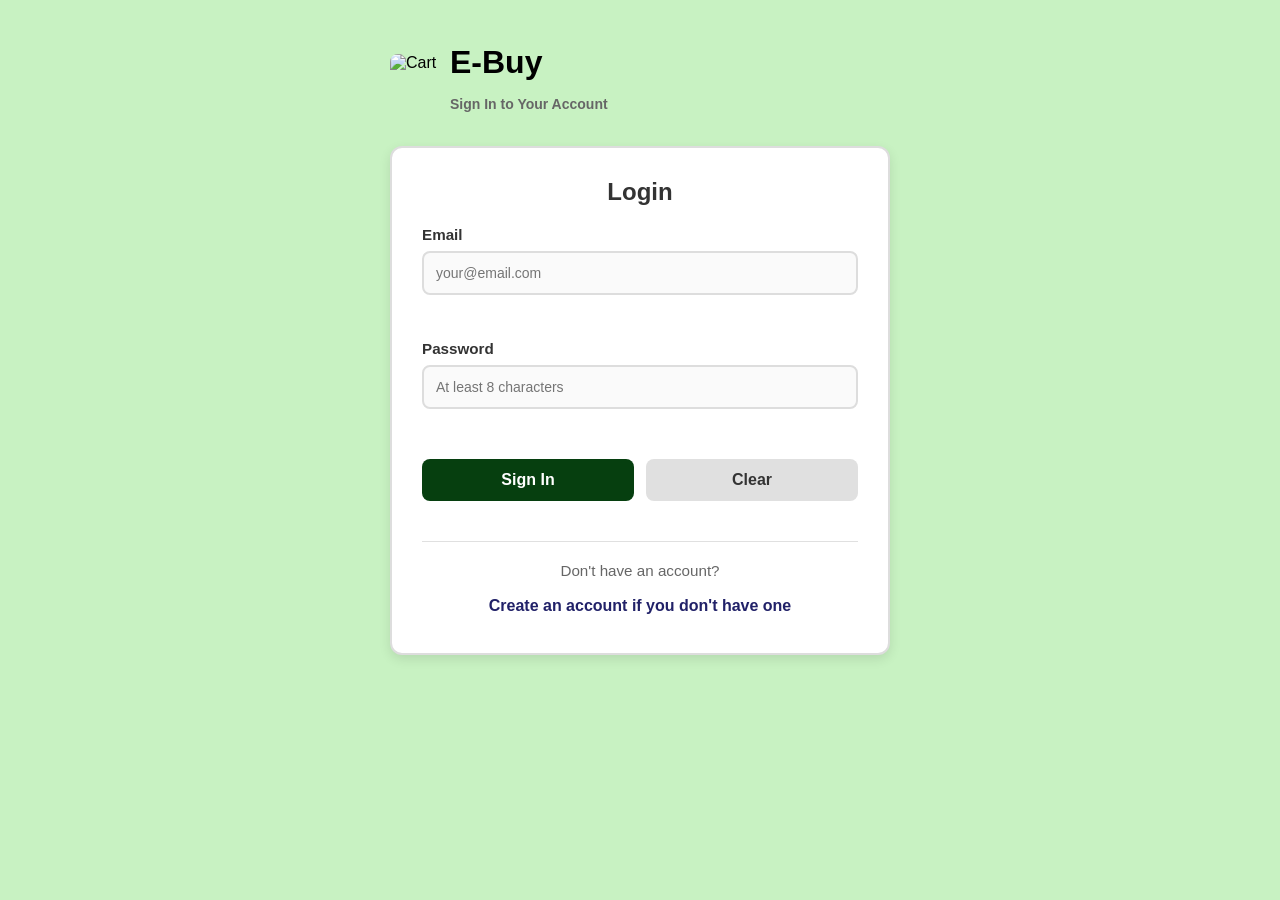
==== electriccommerce/views/admin.html @ e5dbed56 "Add files via upload" ====
<!doctype html>
<html lang="en">
<head>
  <meta charset="utf-8" />
  <meta name="viewport" content="width=device-width, initial-scale=1" />
  <title>E-Buy — Admin Dashboard</title>

  <link rel="stylesheet" href="../styles/admin.css" />
</head>

<body>
  <header class="topbar">
    <!-- THIS wrapper is what makes the top bar align evenly like the “blue” layout -->
    <div class="topbar-inner">
      <div class="brand">
        <div class="logo">E-Buy</div>
        <div class="subtitle">Admin Dashboard</div>
      </div>

      <div class="topbar-actions">
        <div class="pill" id="adminBadge">Checking admin…</div>
        <button class="btn btn-outline" id="logoutBtn" type="button">Logout</button>
      </div>
    </div>
  </header>

  <main class="container">

    <!-- USERS PANEL -->
    <section class="panel">
      <div class="panel-header">
        <h1>Users</h1>
        <div class="filters">
          <input id="userSearch" type="text" placeholder="Search users (name / email / id)" />
          <button class="btn" id="refreshUsersBtn" type="button">Refresh</button>
        </div>
      </div>

      <div class="table-wrap">
        <table class="table">
          <thead>
            <tr>
              <th style="width: 80px;">ID</th>
              <th style="min-width: 220px;">Name</th>
              <th style="min-width: 240px;">Email</th>
              <th style="width: 90px;">Admin</th>
              <th style="min-width: 180px;">Created</th>
              <th style="min-width: 320px;">Shipping</th>
            </tr>
          </thead>
          <tbody id="usersTbody">
            <tr><td colspan="6" class="muted">Loading users…</td></tr>
          </tbody>
        </table>
      </div>
    </section>

    <!-- ORDERS PANEL -->
    <section class="panel">
      <div class="panel-header">
        <h1>Orders</h1>
        <div class="filters">
          <input id="orderSearch" type="text" placeholder="Search orders (order id / user email / user id)" />
          <select id="statusFilter">
            <option value="">All Statuses</option>
            <option value="pending">pending</option>
            <option value="paid">paid</option>
            <option value="shipped">shipped</option>
            <option value="delivered">delivered</option>
            <option value="failed">failed</option>
            <option value="cancelled">cancelled</option>
          </select>
          <button class="btn" id="refreshOrdersBtn" type="button">Refresh</button>
        </div>
      </div>

      <div class="table-wrap">
        <table class="table">
          <thead>
            <tr>
              <th style="min-width: 140px;">Order</th>
              <th style="min-width: 240px;">User</th>
              <th style="width: 120px;">Total</th>
              <th style="width: 140px;">Status</th>
              <th style="min-width: 180px;">Created</th>
              <th style="min-width: 260px;">Shipping</th>
              <th style="min-width: 360px;">Items</th>
              <th style="min-width: 220px;">Update</th>
            </tr>
          </thead>
          <tbody id="ordersTbody">
            <tr><td colspan="8" class="muted">Loading orders…</td></tr>
          </tbody>
        </table>
      </div>

      <div id="msg" class="msg hidden"></div>
    </section>

  </main>

  <script src="../js/api.js"></script>
  <script src="../js/admin.js"></script>
</body>
</html>
---- electriccommerce/styles/admin.css ----
:root {
  --bg: #f6f7fb;
  --card: #ffffff;
  --text: #111827;
  --muted: #6b7280;
  --border: #e5e7eb;

  --shadow: 0 8px 20px rgba(0,0,0,0.06);
  --radius: 14px;

  --table-head: #0f172a;
  --table-head-text: #e5e7eb;
  --row-hover: #f3f4f6;

  --ok: #16a34a;
  --warn: #f59e0b;
  --danger: #dc2626;
  --info: #2563eb;
}

* { box-sizing: border-box; }

body {
  margin: 0;
  font-family: Arial, Helvetica, sans-serif;
  background: var(--bg);
  color: var(--text);
}

/* --- make topbar align with page content width --- */
.topbar {
  background: var(--card);
  border-bottom: 1px solid var(--border);
}

/* A wrapper effect using padding + max width */
.topbar {
  padding: 14px 0;
}

.topbar::before,
.topbar::after { content: ""; display: none; }

/* Put the actual content into “container width” alignment */
.topbar {
  display: flex;
  justify-content: center;
}


.topbar-inner {
  width: 100%;
  max-width: 1320px;           /* wider so it feels like the blue one */
  padding: 0 22px;             /* more breathing room */
  display: flex;
  justify-content: space-between;
  align-items: center;
  gap: 16px;
}

/* --- brand --- */
.brand {
  display: flex;
  gap: 12px;
  align-items: baseline;
}

.logo {
  font-weight: 800;
  font-size: 22px;
}

.subtitle {
  color: var(--muted);
  font-size: 14px;
}

/* --- actions --- */
.topbar-actions {
  display: flex;
  gap: 10px;
  align-items: center;
}

/* --- layout --- */
.container {
  max-width: 1320px;          /* match topbar */
  margin: 18px auto;
  padding: 0 22px;            /* match topbar */
  display: grid;
  gap: 16px;
}

/* --- panels --- */
.panel {
  background: var(--card);
  border: 1px solid var(--border);
  border-radius: var(--radius);
  box-shadow: var(--shadow);
  overflow: hidden;
}

.panel-header {
  display: flex;
  justify-content: space-between;
  gap: 12px;
  align-items: center;
  padding: 14px 16px;
  border-bottom: 1px solid var(--border);
}

.panel-header h1 {
  margin: 0;
  font-size: 20px;
}

/* --- filters --- */
.filters {
  display: flex;
  gap: 10px;
  align-items: center;
  flex-wrap: wrap;
  justify-content: flex-end;
}

.filters input,
.filters select {
  height: 36px;
  padding: 0 10px;
  border: 1px solid var(--border);
  border-radius: 10px;
  outline: none;
  background: #fff;
  color: #111827;
}

.filters input {
  min-width: 260px;
}

.table-wrap {
  overflow: auto;
}

/* --- table --- */
.table {
  width: 100%;
  border-collapse: separate;
  border-spacing: 0;
  min-width: 980px;
}

.table th,
.table td {
  padding: 12px 10px;
  border-bottom: 1px solid var(--border);
  vertical-align: top;
  font-size: 14px;
}

.table thead th {
  text-align: left;
  color: var(--table-head-text);
  background: var(--table-head);
  position: sticky;
  top: 0;
  z-index: 1;
}

.table thead th:first-child { border-top-left-radius: 10px; }
.table thead th:last-child  { border-top-right-radius: 10px; }

.table tbody tr:hover td {
  background: var(--row-hover);
}

.muted { color: var(--muted); }

/* --- buttons --- */
.btn {
  height: 36px;
  padding: 0 12px;
  border-radius: 10px;
  border: 1px solid #111827;
  background: #111827;
  color: white;
  cursor: pointer;
  font-weight: 700;
}

.btn:hover { opacity: 0.92; }

.btn-outline {
  background: transparent;
  color: #111827;
}

/* --- pill --- */
.pill {
  display: inline-block;
  padding: 6px 10px;
  border-radius: 999px;
  border: 1px solid var(--border);
  background: #fff;
  font-size: 12px;
  color: #111827;
}

/* --- items --- */
.items {
  display: flex;
  flex-direction: column;
  gap: 6px;
  max-width: 420px;
}

.item-row {
  display: flex;
  justify-content: space-between;
  gap: 10px;
  border: 1px dashed var(--border);
  border-radius: 10px;
  padding: 8px 10px;
  background: #fff;
}

.item-left {
  display: flex;
  flex-direction: column;
  gap: 2px;
}

/* --- status chips --- */
.status {
  display: inline-flex;
  align-items: center;
  padding: 4px 10px;
  border-radius: 999px;
  font-size: 12px;
  font-weight: 800;
  border: 1px solid var(--border);
  background: #fff;
}

.status.pending { color: var(--warn); border-color: rgba(245,158,11,0.35); }
.status.paid { color: var(--ok); border-color: rgba(22,163,74,0.35); }
.status.shipped { color: var(--info); border-color: rgba(37,99,235,0.35); }
.status.delivered { color: var(--ok); border-color: rgba(22,163,74,0.35); }
.status.failed { color: var(--danger); border-color: rgba(220,38,38,0.35); }
.status.cancelled { color: #4b5563; border-color: rgba(107,114,128,0.35); }

/* --- update controls --- */
.update-wrap {
  display: flex;
  gap: 8px;
  align-items: center;
  flex-wrap: wrap;
}

.update-wrap select {
  height: 34px;
  border-radius: 10px;
  border: 1px solid var(--border);
  padding: 0 10px;
}

.update-wrap button {
  height: 34px;
  padding: 0 10px;
  border-radius: 10px;
  border: 1px solid #111827;
  background: #111827;
  color: #fff;
  font-weight: 800;
  cursor: pointer;
}

.update-wrap button:hover { opacity: 0.92; }

/* --- messages --- */
.msg {
  margin: 12px 16px 16px 16px;
  padding: 10px 12px;
  border-radius: 10px;
  border: 1px solid var(--border);
  background: #f9fafb;
  color: #111827;
}

.msg.error {
  border-color: #fecaca;
  background: #fef2f2;
  color: #991b1b;
}

.hidden { display: none; }
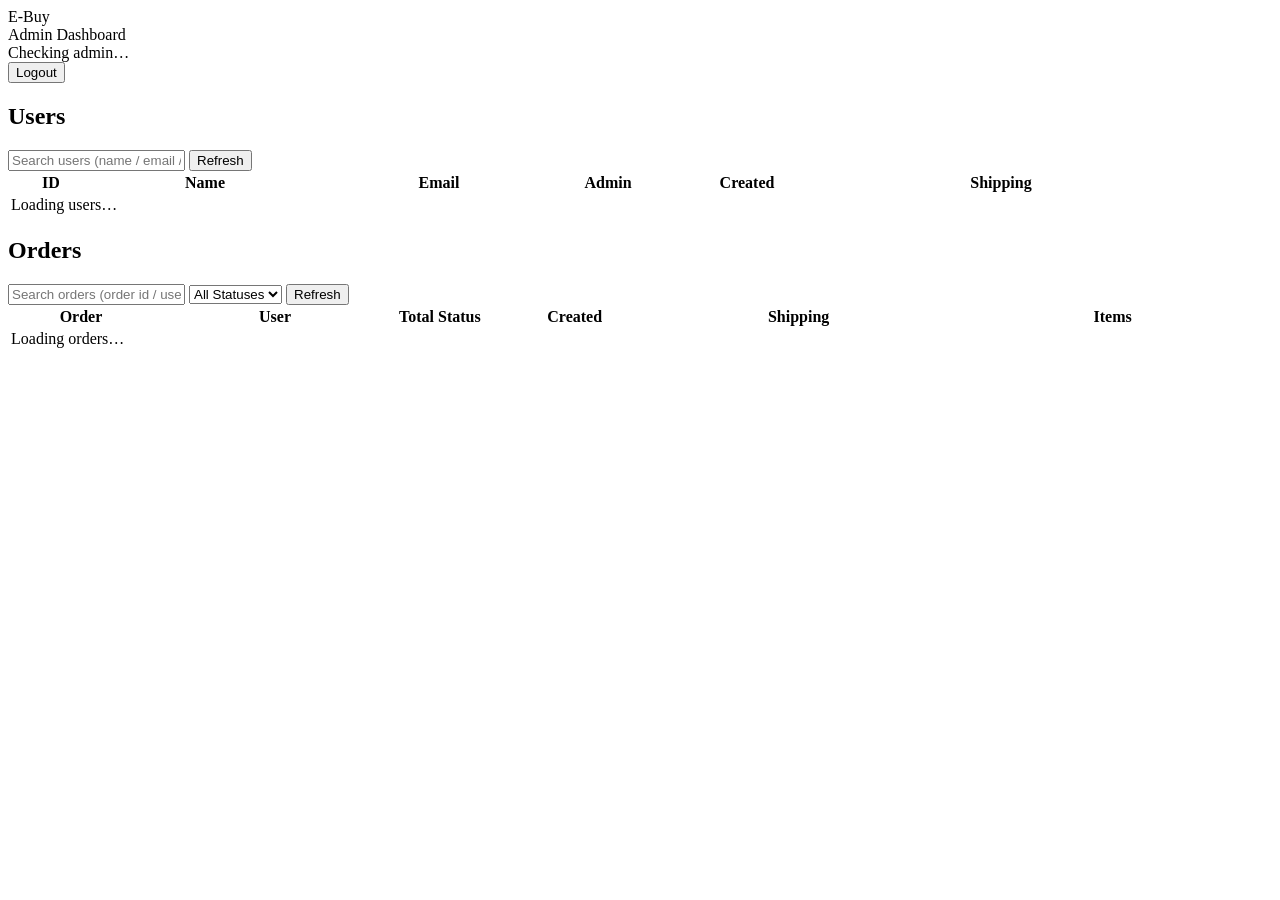
==== commit 6e1913ed: "Add files via upload" ====
--- a/electriccommerce/views/admin.html
+++ b/electriccommerce/views/admin.html
@@ -4,16 +4,16 @@
   <meta charset="utf-8" />
   <meta name="viewport" content="width=device-width, initial-scale=1" />
   <title>E-Buy — Admin Dashboard</title>
-
-  <link rel="stylesheet" href="../styles/admin.css" />
+  <!--Css Files-->
+  <link rel="stylesheet" href="styles/admin.css" />
 </head>
 
 <body>
   <header class="topbar">
-    <!-- THIS wrapper is what makes the top bar align evenly like the “blue” layout -->
     <div class="topbar-inner">
+      <!--Logo-->
       <div class="brand">
-        <div class="logo">E-Buy</div>
+        <div class="logo" onclick="window.location.href='index.html'" style="cursor: pointer;">E-Buy</div>
         <div class="subtitle">Admin Dashboard</div>
       </div>
 
@@ -26,16 +26,17 @@
 
   <main class="container">
 
-    <!-- USERS PANEL -->
     <section class="panel">
       <div class="panel-header">
         <h1>Users</h1>
         <div class="filters">
+          <!--Users Search and Refresh-->
           <input id="userSearch" type="text" placeholder="Search users (name / email / id)" />
           <button class="btn" id="refreshUsersBtn" type="button">Refresh</button>
         </div>
       </div>
 
+      <!--Users Table-->
       <div class="table-wrap">
         <table class="table">
           <thead>
@@ -55,12 +56,13 @@
       </div>
     </section>
 
-    <!-- ORDERS PANEL -->
     <section class="panel">
       <div class="panel-header">
         <h1>Orders</h1>
         <div class="filters">
+          <!--Orders Search, Status Filter and Refresh-->
           <input id="orderSearch" type="text" placeholder="Search orders (order id / user email / user id)" />
+          <!--Status-->
           <select id="statusFilter">
             <option value="">All Statuses</option>
             <option value="pending">pending</option>
@@ -74,6 +76,7 @@
         </div>
       </div>
 
+      <!--Orders Table-->
       <div class="table-wrap">
         <table class="table">
           <thead>
@@ -99,7 +102,8 @@
 
   </main>
 
-  <script src="../js/api.js"></script>
-  <script src="../js/admin.js"></script>
+  <!--Js Files-->
+  <script src="js/api.js"></script>
+  <script src="js/admin.js"></script>
 </body>
-</html>
+</html>
